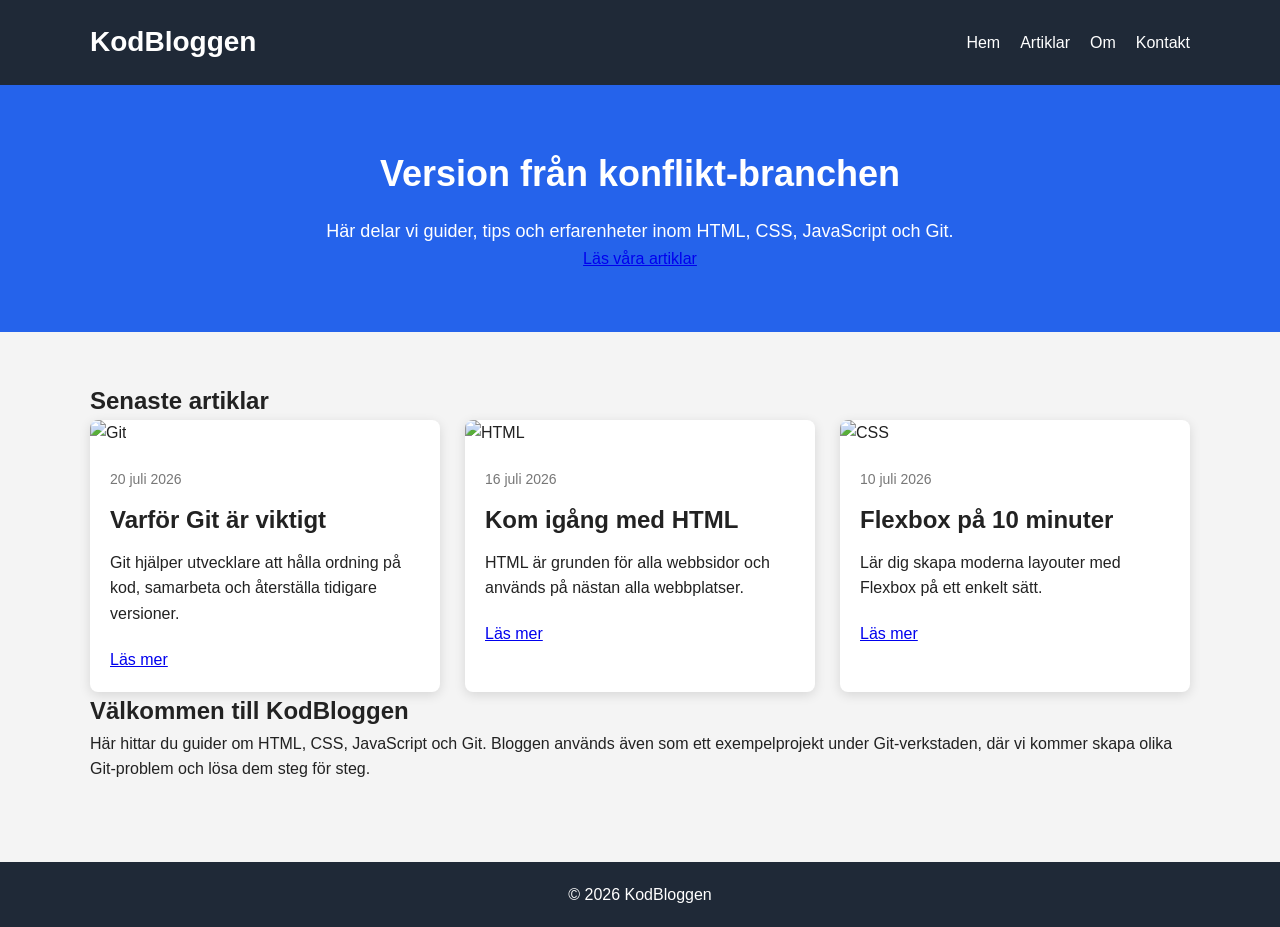
==== index.html @ 2fa9a012 "Add conflicting change for case 01" ====
<!DOCTYPE html>
<html lang="sv">
<head>
    <meta charset="UTF-8">
    <meta name="viewport" content="width=device-width, initial-scale=1.0">
    <title>KodBloggen - Hem</title>
    <link rel="stylesheet" href="style.css">
</head>
<body>

<header>
    <div class="container">

        <h1>KodBloggen</h1>

        <nav>
            <a href="index.html">Hem</a>
            <a href="artiklar.html">Artiklar</a>
            <a href="om.html">Om</a>
            <a href="kontakt.html">Kontakt</a>
        </nav>

    </div>
</header>

<section class="hero">

    <div class="container">

        <h2>Version från konflikt-branchen</h2>

        <p>
            Här delar vi guider, tips och erfarenheter inom HTML, CSS,
            JavaScript och Git.
        </p>

        <a href="artiklar.html" class="button">
            Läs våra artiklar
        </a>

    </div>

</section>

<main class="container">

    <section>

        <h2>Senaste artiklar</h2>

        <div class="posts">

            <article class="card">

                <img src="https://picsum.photos/600/300?1" alt="Git">

                <div class="content">

                    <span>20 juli 2026</span>

                    <h3>Varför Git är viktigt</h3>

                    <p>
                        Git hjälper utvecklare att hålla ordning på kod,
                        samarbeta och återställa tidigare versioner.
                    </p>

                    <a class="button" href="artiklar.html">
                        Läs mer
                    </a>

                </div>

            </article>

            <article class="card">

                <img src="https://picsum.photos/600/300?2" alt="HTML">

                <div class="content">

                    <span>16 juli 2026</span>

                    <h3>Kom igång med HTML</h3>

                    <p>
                        HTML är grunden för alla webbsidor och används på
                        nästan alla webbplatser.
                    </p>

                    <a class="button" href="artiklar.html">
                        Läs mer
                    </a>

                </div>

            </article>

            <article class="card">

                <img src="https://picsum.photos/600/300?3" alt="CSS">

                <div class="content">

                    <span>10 juli 2026</span>

                    <h3>Flexbox på 10 minuter</h3>

                    <p>
                        Lär dig skapa moderna layouter med Flexbox på ett
                        enkelt sätt.
                    </p>

                    <a class="button" href="artiklar.html">
                        Läs mer
                    </a>

                </div>

            </article>

        </div>

    </section>

    <section class="welcome">

        <h2>Välkommen till KodBloggen</h2>

        <p>
            Här hittar du guider om HTML, CSS, JavaScript och Git.
            Bloggen används även som ett exempelprojekt under Git-verkstaden,
            där vi kommer skapa olika Git-problem och lösa dem steg för steg.
        </p>

    </section>

</main>

<footer>

    <div class="container">

        <p>© 2026 KodBloggen</p>

    </div>

</footer>

<script src="script.js"></script>

</body>
</html>
---- style.css ----
* {
    box-sizing: border-box;
    margin: 0;
    padding: 0;
}

body {
    font-family: Arial, sans-serif;
    background-color: #f4f4f4;
    color: #222;
    line-height: 1.6;
}

.container {
    width: 90%;
    max-width: 1100px;
    margin: 0 auto;
}

header {
    background-color: #1f2937;
    color: white;
    padding: 20px 0;
}

header .container {
    display: flex;
    justify-content: space-between;
    align-items: center;
}

header h1 {
    font-size: 28px;
}

nav {
    display: flex;
    gap: 20px;
}

nav a {
    color: white;
    text-decoration: none;
}

nav a:hover {
    text-decoration: underline;
}

.hero {
    background-color: #2563eb;
    color: white;
    padding: 60px 0;
    text-align: center;
}

.hero h2 {
    font-size: 36px;
    margin-bottom: 15px;
}

.hero p {
    font-size: 18px;
}

main {
    padding: 50px 0;
}

.posts {
    display: grid;
    grid-template-columns: repeat(3, 1fr);
    gap: 25px;
}

.card {
    background-color: white;
    border-radius: 8px;
    overflow: hidden;
    box-shadow: 0 3px 12px rgba(0, 0, 0, 0.12);
}

.card img {
    width: 100%;
    height: 200px;
    object-fit: cover;
}

.content {
    padding: 20px;
}

.content span {
    color: #777;
    font-size: 14px;
}

.content h3 {
    margin: 10px 0;
    font-size: 24px;
}

.content p {
    margin-bottom: 20px;
}

button {
    background-color: #2563eb;
    color: white;
    border: none;
    padding: 10px 18px;
    border-radius: 5px;
    cursor: pointer;
}

button:hover {
    background-color: #1d4ed8;
}

footer {
    background-color: #1f2937;
    color: white;
    text-align: center;
    padding: 20px;
    margin-top: 30px;
}

form{
    max-width:600px;
    margin:30px auto;
    display:flex;
    flex-direction:column;
    gap:15px;
}

input,
textarea{
    padding:12px;
    border:1px solid #ccc;
    border-radius:6px;
    font-size:16px;
}

textarea{
    resize:vertical;
}

@media (max-width: 850px) {
    .posts {
        grid-template-columns: repeat(2, 1fr);
    }
}

@media (max-width: 600px) {
    header .container {
        flex-direction: column;
        gap: 15px;
    }

    nav {
        flex-wrap: wrap;
        justify-content: center;
    }

    .hero h2 {
        font-size: 28px;
    }

    .posts {
        grid-template-columns: 1fr;
    }
}
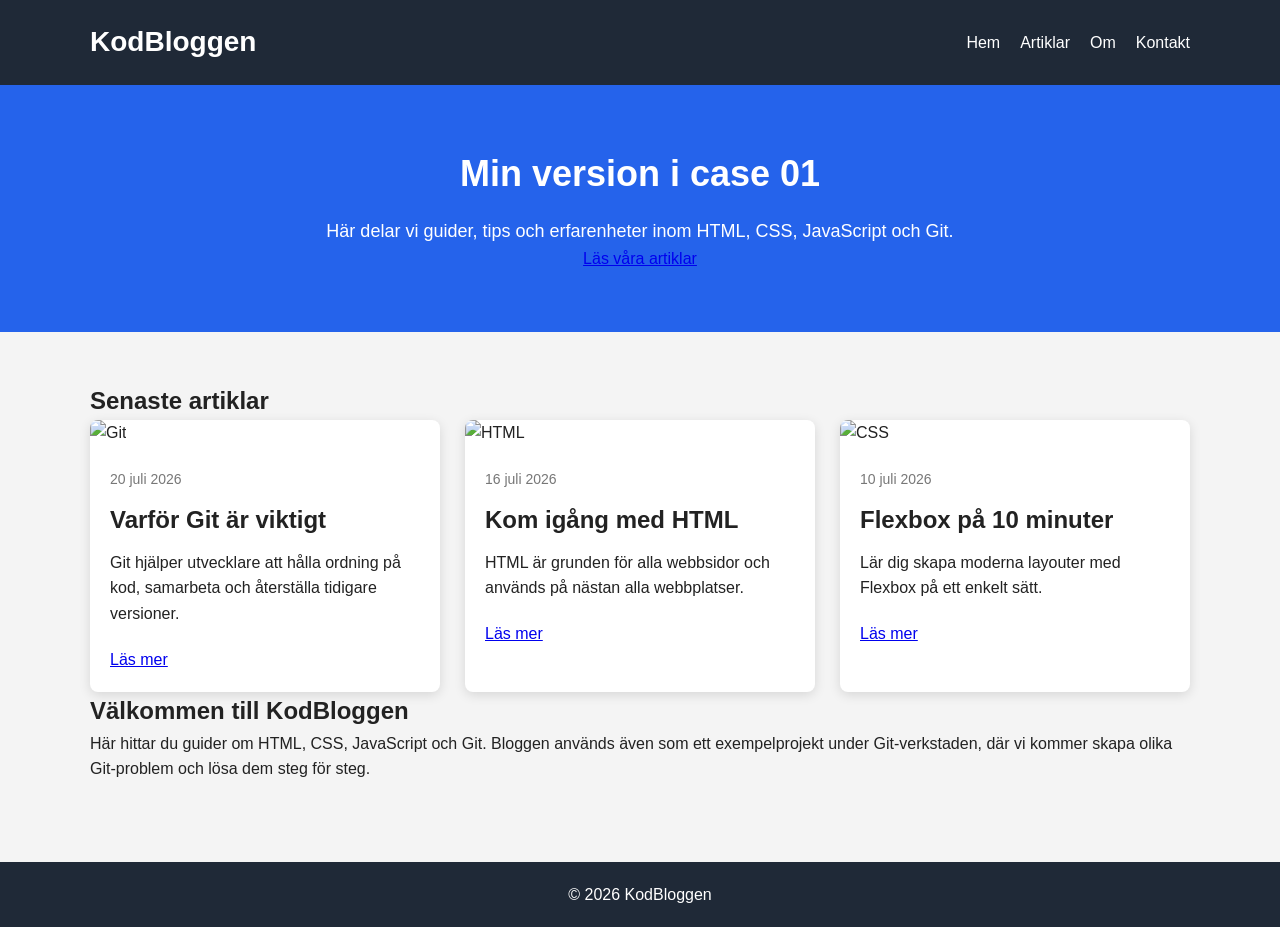
==== commit 07792229: "Add case 01 version" ====
--- a/index.html
+++ b/index.html
@@ -27,7 +27,7 @@
 
     <div class="container">
 
-        <h2>Version från konflikt-branchen</h2>
+        <h2>Min version i case 01</h2>
 
         <p>
             Här delar vi guider, tips och erfarenheter inom HTML, CSS,
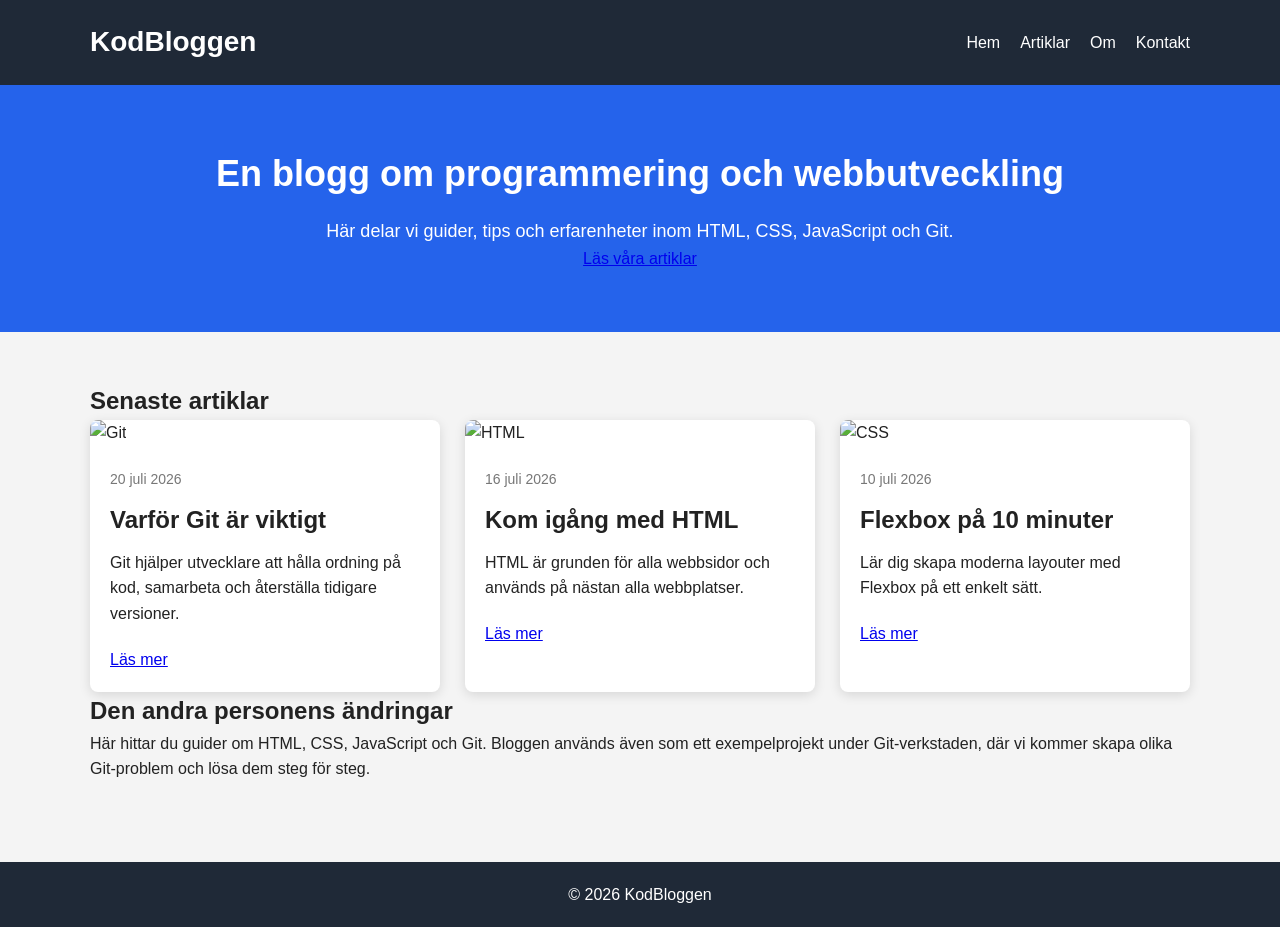
==== commit d5cf9d58: "Add other developer version for case 02" ====
--- a/index.html
+++ b/index.html
@@ -27,7 +27,7 @@
 
     <div class="container">
 
-        <h2>Min version i case 01</h2>
+        <h2>En blogg om programmering och webbutveckling</h2>
 
         <p>
             Här delar vi guider, tips och erfarenheter inom HTML, CSS,
@@ -125,7 +125,7 @@
 
     <section class="welcome">
 
-        <h2>Välkommen till KodBloggen</h2>
+        <h2>Den andra personens ändringar</h2>
 
         <p>
             Här hittar du guider om HTML, CSS, JavaScript och Git.
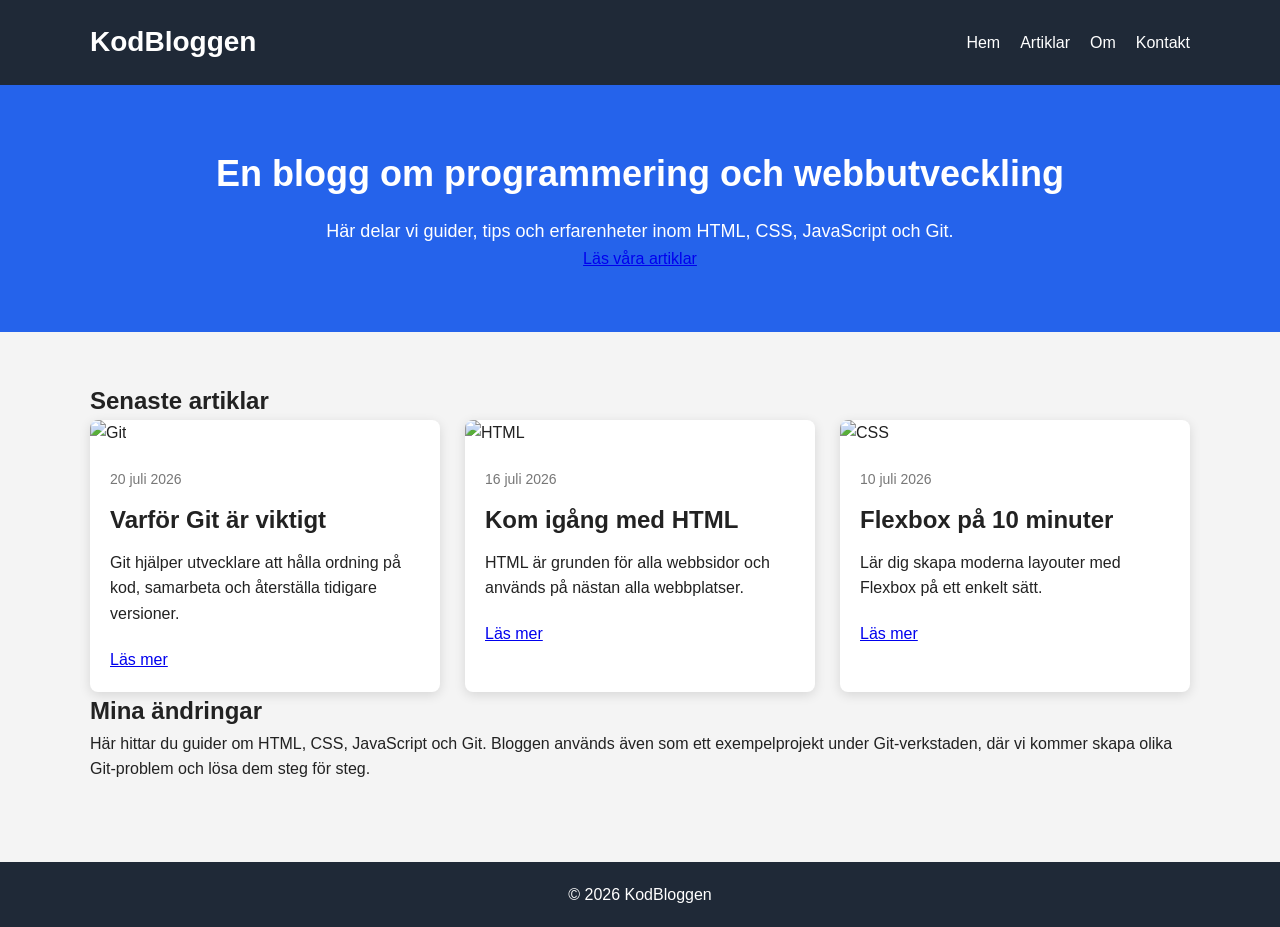
==== commit c2251017: "Add my version for case 02" ====
--- a/index.html
+++ b/index.html
@@ -125,7 +125,7 @@
 
     <section class="welcome">
 
-        <h2>Den andra personens ändringar</h2>
+        <h2>Mina ändringar</h2>
 
         <p>
             Här hittar du guider om HTML, CSS, JavaScript och Git.
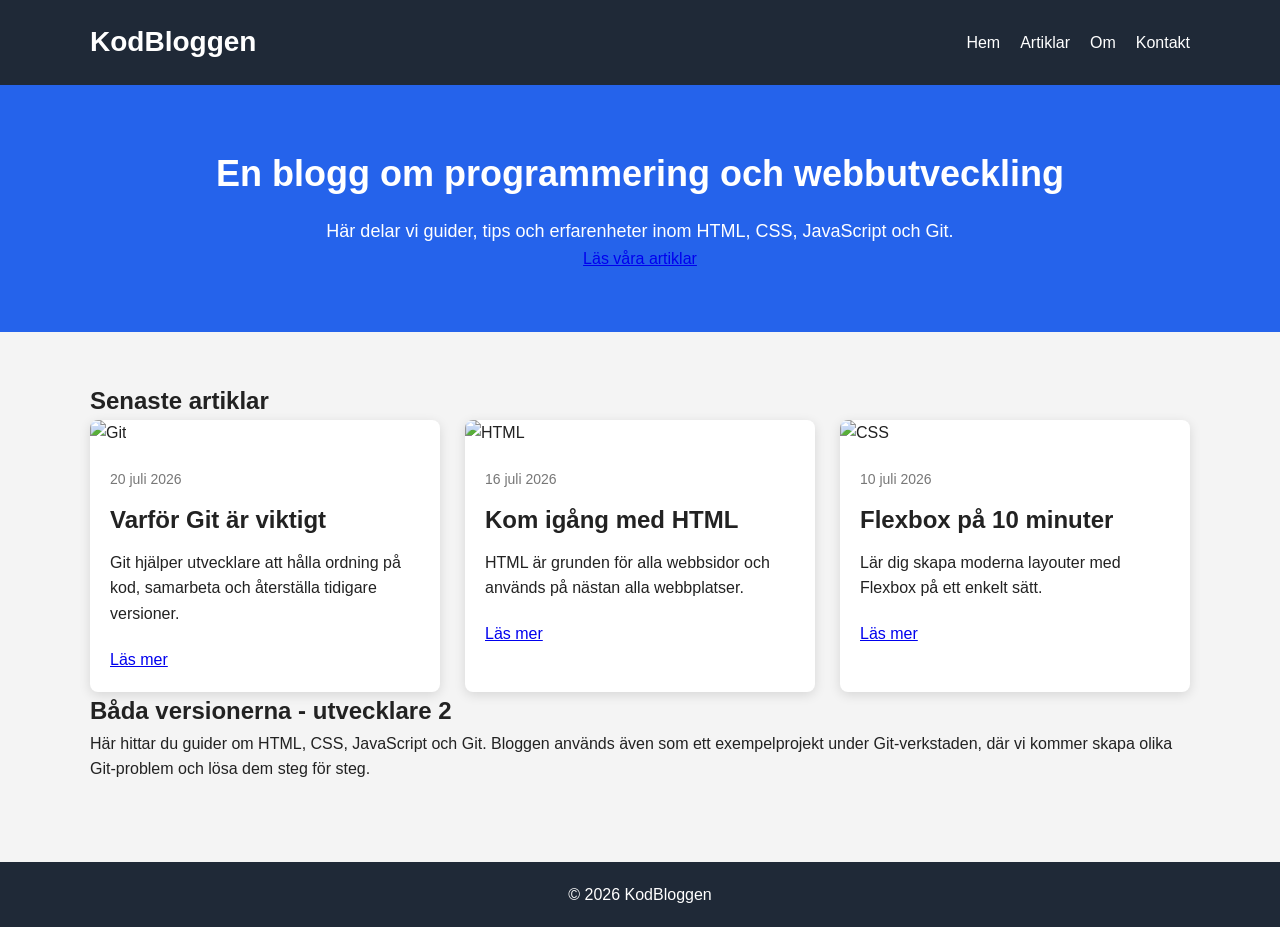
==== commit f6bf3234: "Add second developer version for case 03" ====
--- a/index.html
+++ b/index.html
@@ -125,7 +125,7 @@
 
     <section class="welcome">
 
-        <h2>Mina ändringar</h2>
+        <h2>Båda versionerna - utvecklare 2</h2>
 
         <p>
             Här hittar du guider om HTML, CSS, JavaScript och Git.
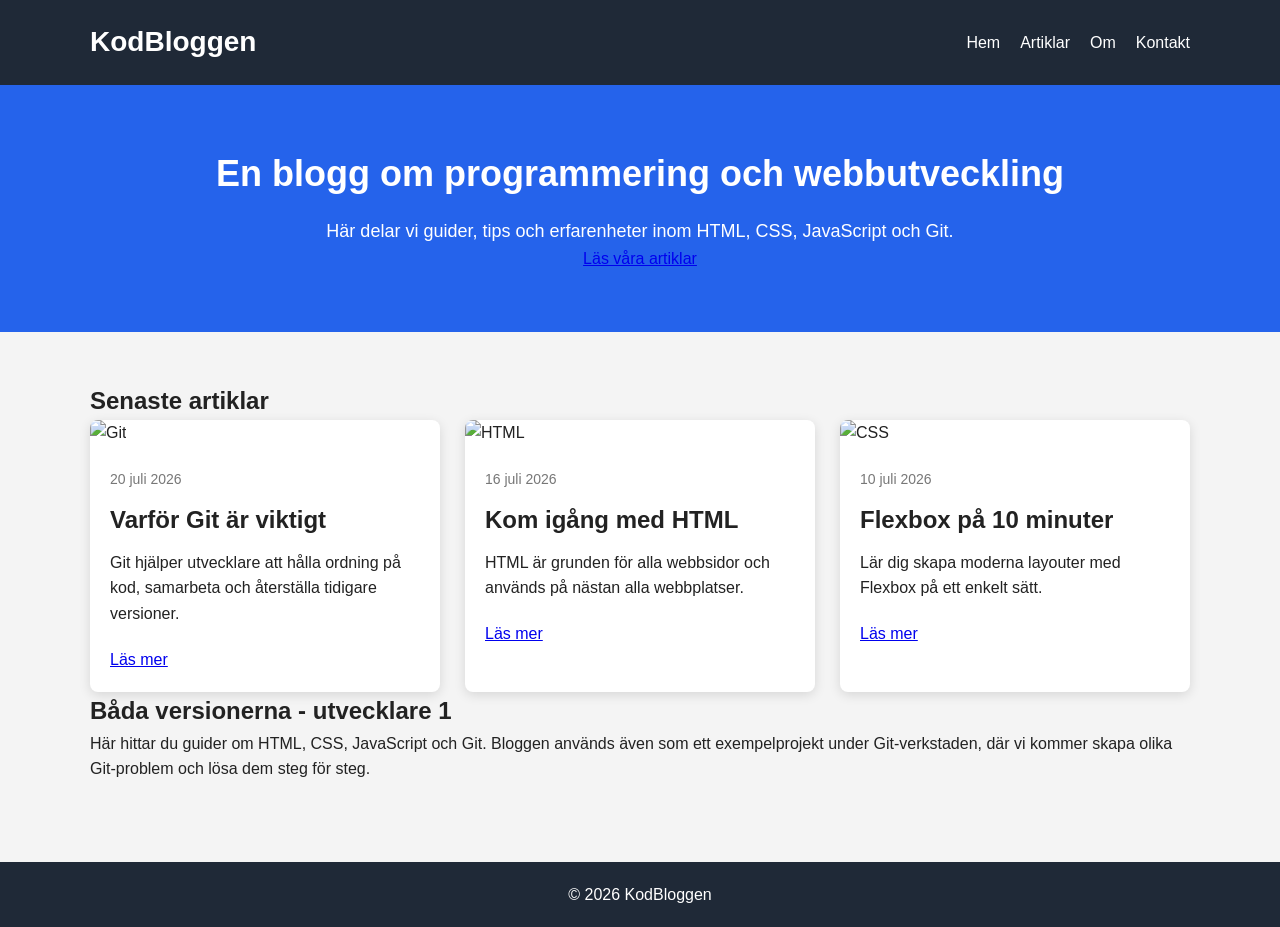
==== commit f48165b5: "Add first developer version for case 03" ====
--- a/index.html
+++ b/index.html
@@ -125,7 +125,7 @@
 
     <section class="welcome">
 
-        <h2>Båda versionerna - utvecklare 2</h2>
+        <h2>Båda versionerna - utvecklare 1</h2>
 
         <p>
             Här hittar du guider om HTML, CSS, JavaScript och Git.
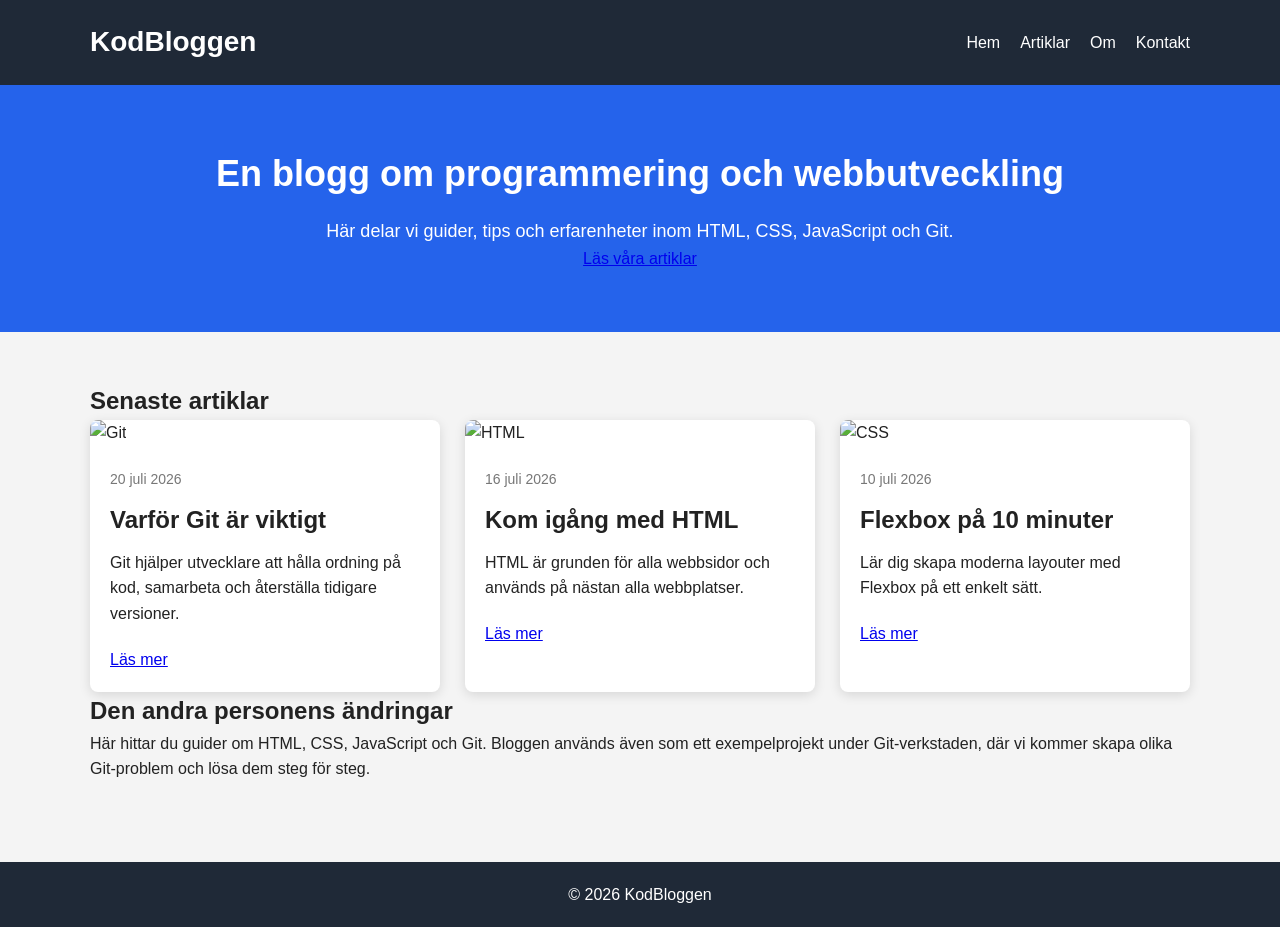
==== commit fea6f278: "Merge remote-tracking branch 'origin/case-02-konflikt' into case-02-behall-andras-andringar" ====
--- a/index.html
+++ b/index.html
@@ -125,7 +125,7 @@
 
     <section class="welcome">
 
-        <h2>Båda versionerna - utvecklare 1</h2>
+        <h2>Den andra personens ändringar</h2>
 
         <p>
             Här hittar du guider om HTML, CSS, JavaScript och Git.
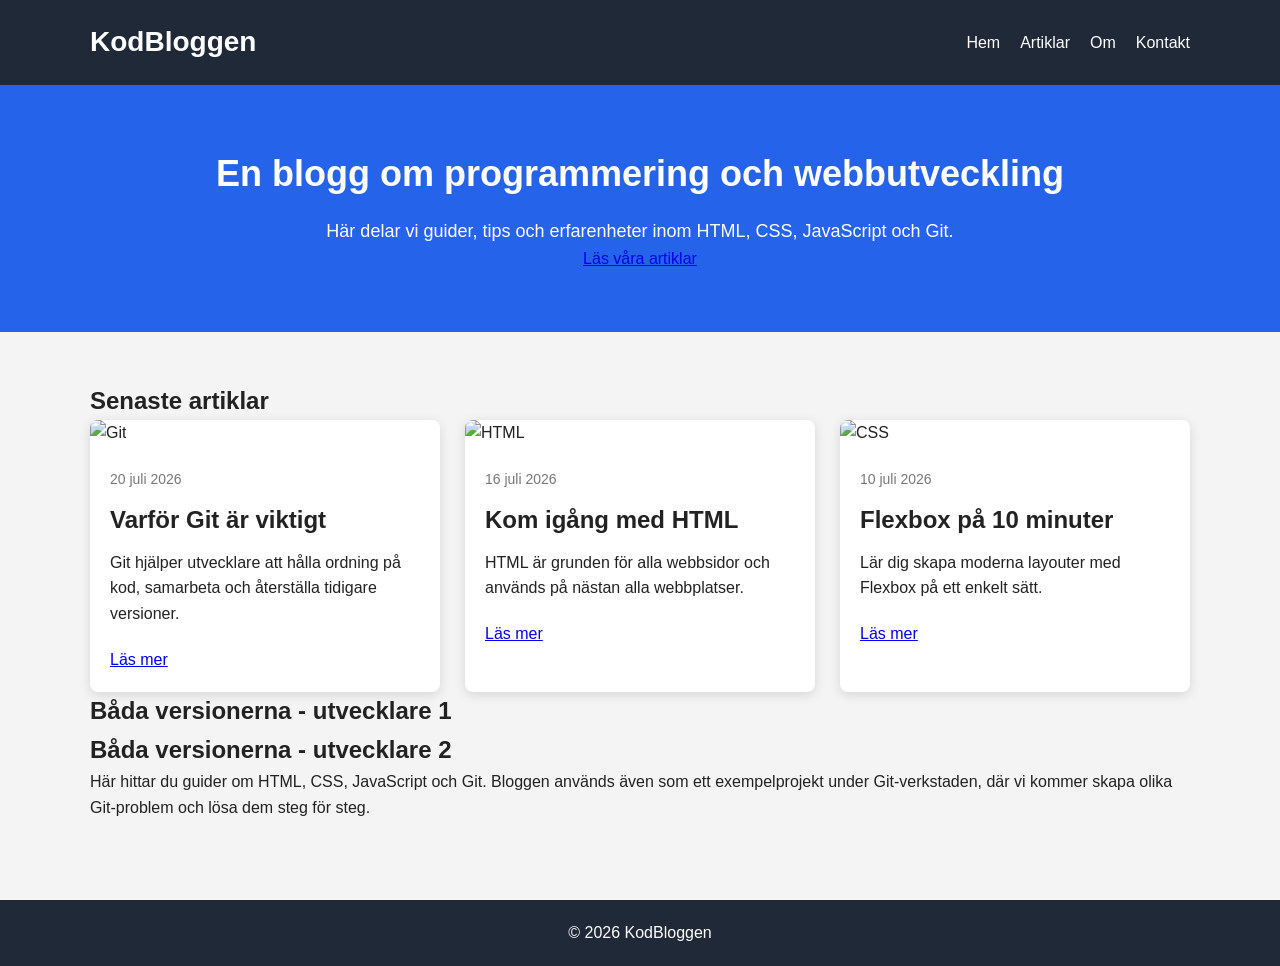
==== commit 197ab4e2: "Merge remote-tracking branch 'origin/case-03-konflikt' into case-03-behall-bada-versionerna" ====
--- a/index.html
+++ b/index.html
@@ -125,7 +125,8 @@
 
     <section class="welcome">
 
-        <h2>Den andra personens ändringar</h2>
+        <h2>Båda versionerna - utvecklare 1</h2>
+        <h2>Båda versionerna - utvecklare 2</h2>
 
         <p>
             Här hittar du guider om HTML, CSS, JavaScript och Git.
